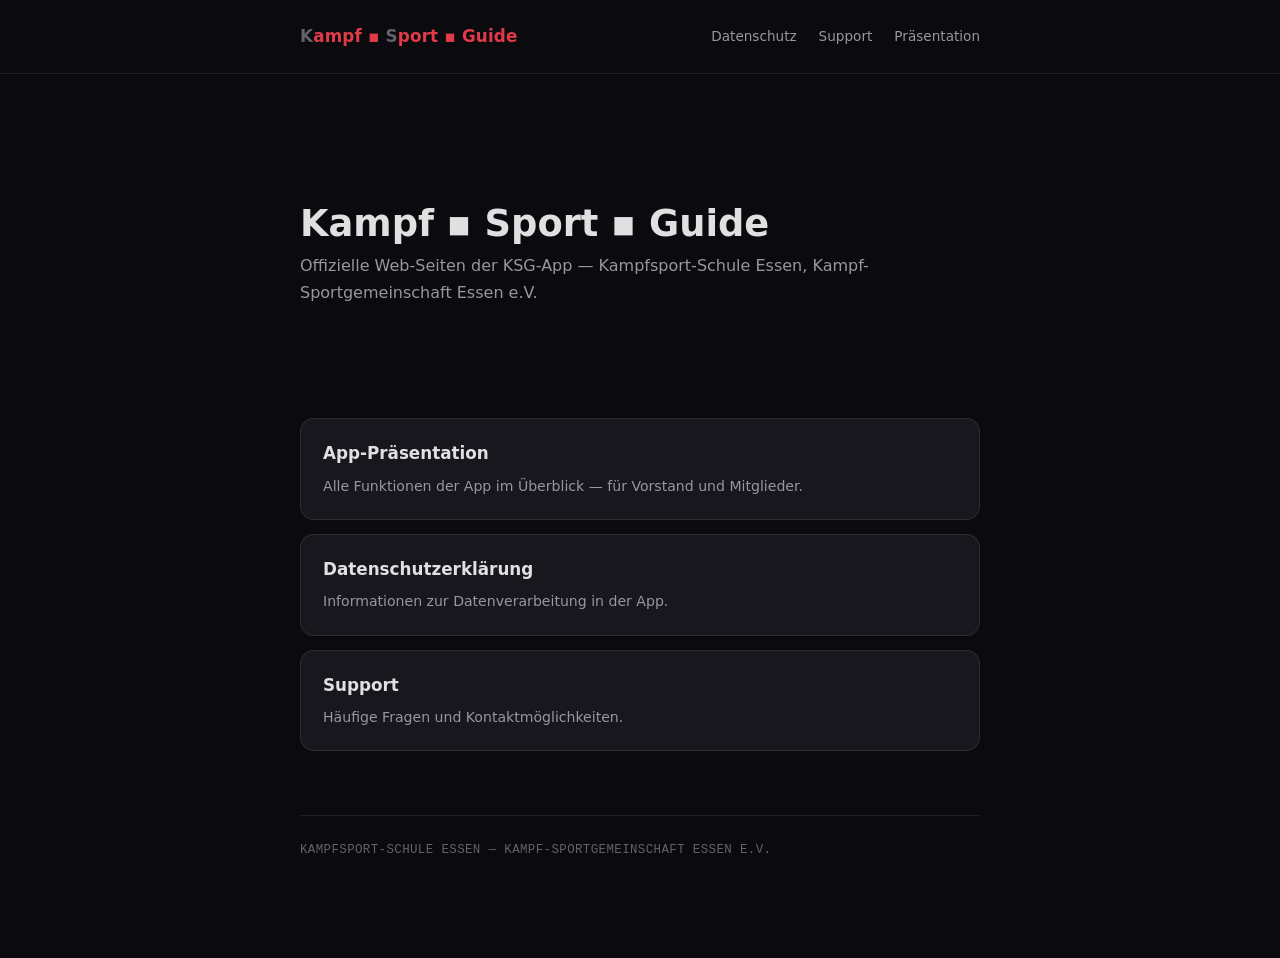
==== index.html @ e783043e "Initial web presence: home, privacy policy draft, support draft, app presentation Hosts the KSG app " ====
<!doctype html>
<html lang="de">
<head>
<meta charset="utf-8" />
<meta name="viewport" content="width=device-width, initial-scale=1" />
<title>Kampf ▪ Sport ▪ Guide</title>
<link rel="stylesheet" href="assets/site.css" />
</head>
<body>

<header class="site-header">
  <div class="wrap">
    <a class="brand" href="index.html"><b>K</b>ampf ▪ <b>S</b>port ▪ <em>Guide</em></a>
    <nav class="site-nav">
      <a href="privacy.html">Datenschutz</a>
      <a href="support.html">Support</a>
      <a href="praesentation/KSG_KB_Praesentation.html">Präsentation</a>
    </nav>
  </div>
</header>

<main class="wrap">
  <div class="home-hero">
    <h1>Kampf ▪ Sport ▪ Guide</h1>
    <p class="subtitle">Offizielle Web-Seiten der KSG-App — Kampfsport-Schule Essen, Kampf-Sportgemeinschaft Essen e.V.</p>
  </div>

  <div class="home-links">
    <a class="home-link" href="praesentation/KSG_KB_Praesentation.html">
      <b>App-Präsentation</b>
      <span>Alle Funktionen der App im Überblick — für Vorstand und Mitglieder.</span>
    </a>
    <a class="home-link" href="privacy.html">
      <b>Datenschutzerklärung</b>
      <span>Informationen zur Datenverarbeitung in der App.</span>
    </a>
    <a class="home-link" href="support.html">
      <b>Support</b>
      <span>Häufige Fragen und Kontaktmöglichkeiten.</span>
    </a>
  </div>

  <div class="site-footer">KAMPFSPORT-SCHULE ESSEN — KAMPF-SPORTGEMEINSCHAFT ESSEN E.V.</div>
</main>

</body>
</html>
---- assets/site.css ----
:root{
  --bg: #0a0a0f;
  --bg-card: #17171d;
  --bg-alt: #1b1b22;
  --line: rgba(255,255,255,.09);
  --line-strong: rgba(255,255,255,.16);
  --text: #e0e0e0;
  --text-dim: #97979f;
  --text-faint: #62626a;
  --accent: #a71928;
  --accent-bright: #e13a49;
  --warn: #f2a93b;
  --warn-soft: rgba(242,169,59,.13);
  --font-body: -apple-system, 'Segoe UI', Roboto, system-ui, sans-serif;
  --font-mono: 'Consolas', 'SF Mono', monospace;
}

*{ box-sizing:border-box; }
html{ background:var(--bg); }
body{
  margin:0; background:var(--bg); color:var(--text);
  font-family:var(--font-body); font-size:16px; line-height:1.7;
  -webkit-font-smoothing:antialiased;
}
a{ color:var(--accent-bright); }
a:hover{ text-decoration:none; }

.wrap{ max-width:760px; margin:0 auto; padding:0 clamp(20px,5vw,40px) 96px; }

.site-header{
  border-bottom:1px solid var(--line); padding:22px 0; margin-bottom:48px;
}
.site-header .wrap{ padding-bottom:0; display:flex; align-items:center; justify-content:space-between; gap:16px; flex-wrap:wrap; }
.brand{ font-weight:800; font-size:1.05rem; text-decoration:none; letter-spacing:.01em; }
.brand b{ color:var(--text-faint); font-weight:800; }
.brand em{ color:var(--accent-bright); font-style:normal; }
.site-nav{ display:flex; gap:22px; font-size:.85rem; }
.site-nav a{ color:var(--text-dim); text-decoration:none; }
.site-nav a:hover{ color:var(--text); }

.draft-banner{
  background:var(--warn-soft); border:1px solid var(--warn); border-radius:10px;
  padding:14px 18px; font-size:.88rem; color:var(--text); margin-bottom:40px;
}
.draft-banner b{ color:var(--warn); }

h1{ font-size:clamp(1.7rem,4vw,2.3rem); line-height:1.2; margin:0 0 6px; text-wrap:balance; }
.subtitle{ color:var(--text-dim); font-size:1rem; margin:0 0 40px; }

h2{ font-size:1.25rem; margin:40px 0 14px; padding-top:24px; border-top:1px solid var(--line); }
h2:first-of-type{ border-top:none; padding-top:0; }
h3{ font-size:1.05rem; margin:26px 0 10px; color:var(--text); }
p{ color:var(--text-dim); margin:0 0 14px; }
ul, ol{ color:var(--text-dim); padding-left:22px; margin:0 0 14px; }
li{ margin-bottom:6px; }
strong{ color:var(--text); font-weight:600; }

.todo{
  display:inline-block; background:var(--warn-soft); border:1px solid var(--warn);
  color:var(--warn); font-family:var(--font-mono); font-size:.78rem; font-weight:600;
  padding:2px 8px; border-radius:6px; margin:2px 0;
}
.todo-block{
  background:var(--warn-soft); border-left:3px solid var(--warn); border-radius:0 8px 8px 0;
  padding:10px 14px; margin:14px 0; font-size:.88rem; color:var(--text);
}
.todo-block b{ color:var(--warn); font-family:var(--font-mono); font-size:.75rem; letter-spacing:.04em; display:block; margin-bottom:4px; }

.contact-card{
  background:var(--bg-card); border:1px solid var(--line); border-radius:14px;
  padding:22px 24px; margin:18px 0; font-style:normal; color:var(--text-dim);
}
.contact-card b{ color:var(--text); }

.site-footer{
  border-top:1px solid var(--line); margin-top:64px; padding-top:24px;
  font-size:.78rem; color:var(--text-faint); font-family:var(--font-mono); letter-spacing:.03em;
}

.home-hero{ padding:80px 0 40px; text-align:left; }
.home-links{ display:grid; gap:14px; margin-top:32px; }
.home-link{
  display:block; background:var(--bg-card); border:1px solid var(--line); border-radius:14px;
  padding:20px 22px; text-decoration:none; color:var(--text); transition:border-color .2s ease, transform .2s ease;
}
.home-link:hover{ border-color:var(--accent-bright); transform:translateX(3px); }
.home-link b{ display:block; font-size:1.05rem; margin-bottom:4px; }
.home-link span{ color:var(--text-dim); font-size:.88rem; }
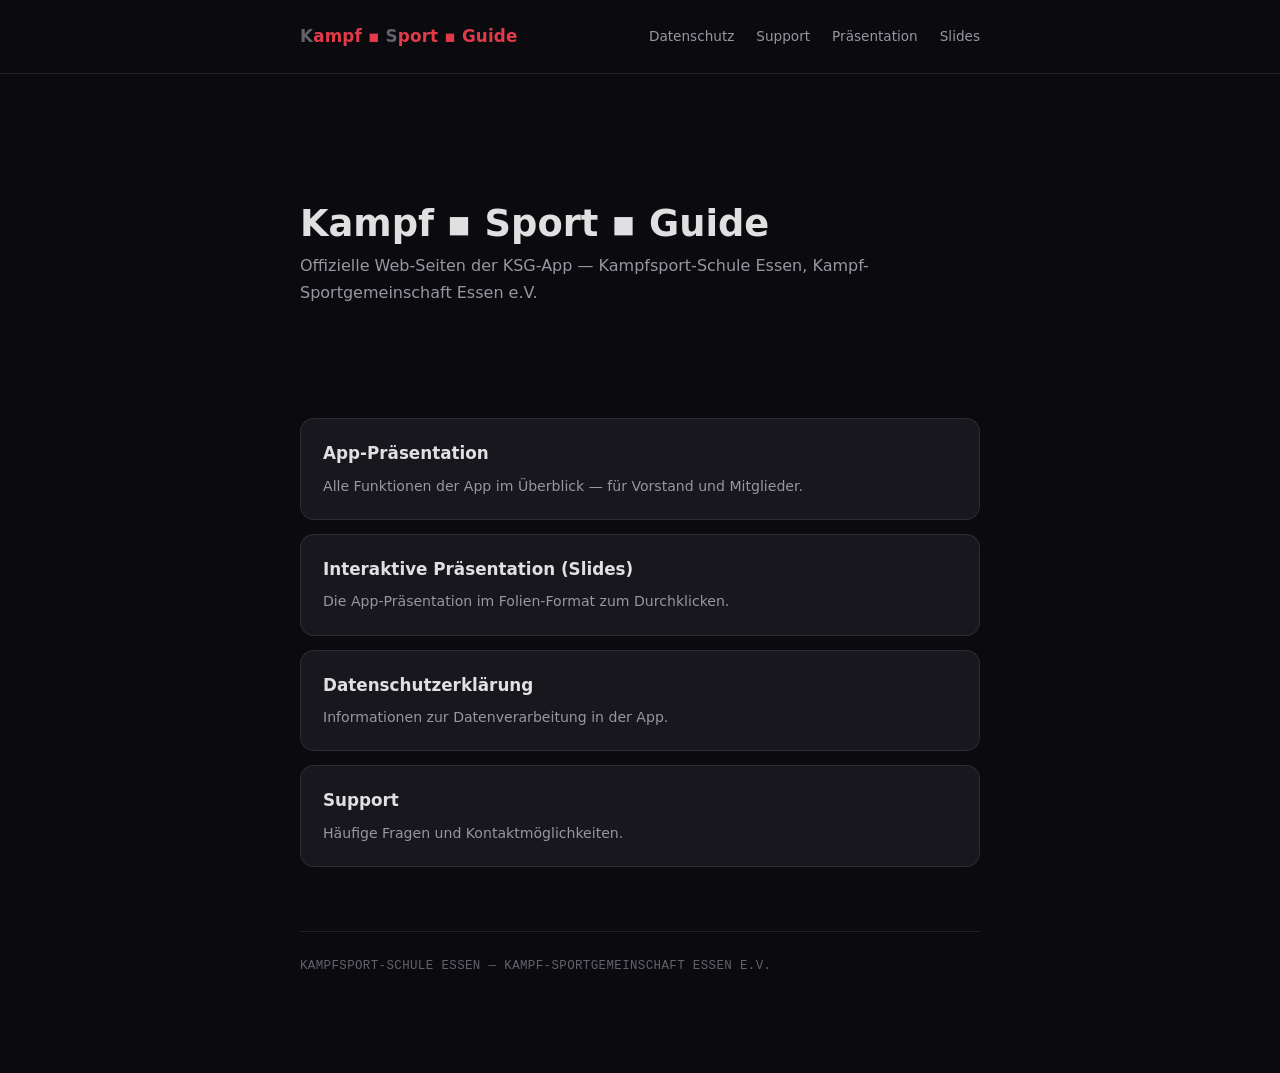
==== commit c3676e3a: "Add interactive slides presentation and link it from the homepage" ====
--- a/index.html
+++ b/index.html
@@ -15,6 +15,7 @@
       <a href="privacy.html">Datenschutz</a>
       <a href="support.html">Support</a>
       <a href="praesentation/KSG_KB_Praesentation.html">Präsentation</a>
+      <a href="praesentation/KSG_KB_Praesentation_Slides.html">Slides</a>
     </nav>
   </div>
 </header>
@@ -29,6 +30,10 @@
     <a class="home-link" href="praesentation/KSG_KB_Praesentation.html">
       <b>App-Präsentation</b>
       <span>Alle Funktionen der App im Überblick — für Vorstand und Mitglieder.</span>
+    </a>
+    <a class="home-link" href="praesentation/KSG_KB_Praesentation_Slides.html">
+      <b>Interaktive Präsentation (Slides)</b>
+      <span>Die App-Präsentation im Folien-Format zum Durchklicken.</span>
     </a>
     <a class="home-link" href="privacy.html">
       <b>Datenschutzerklärung</b>
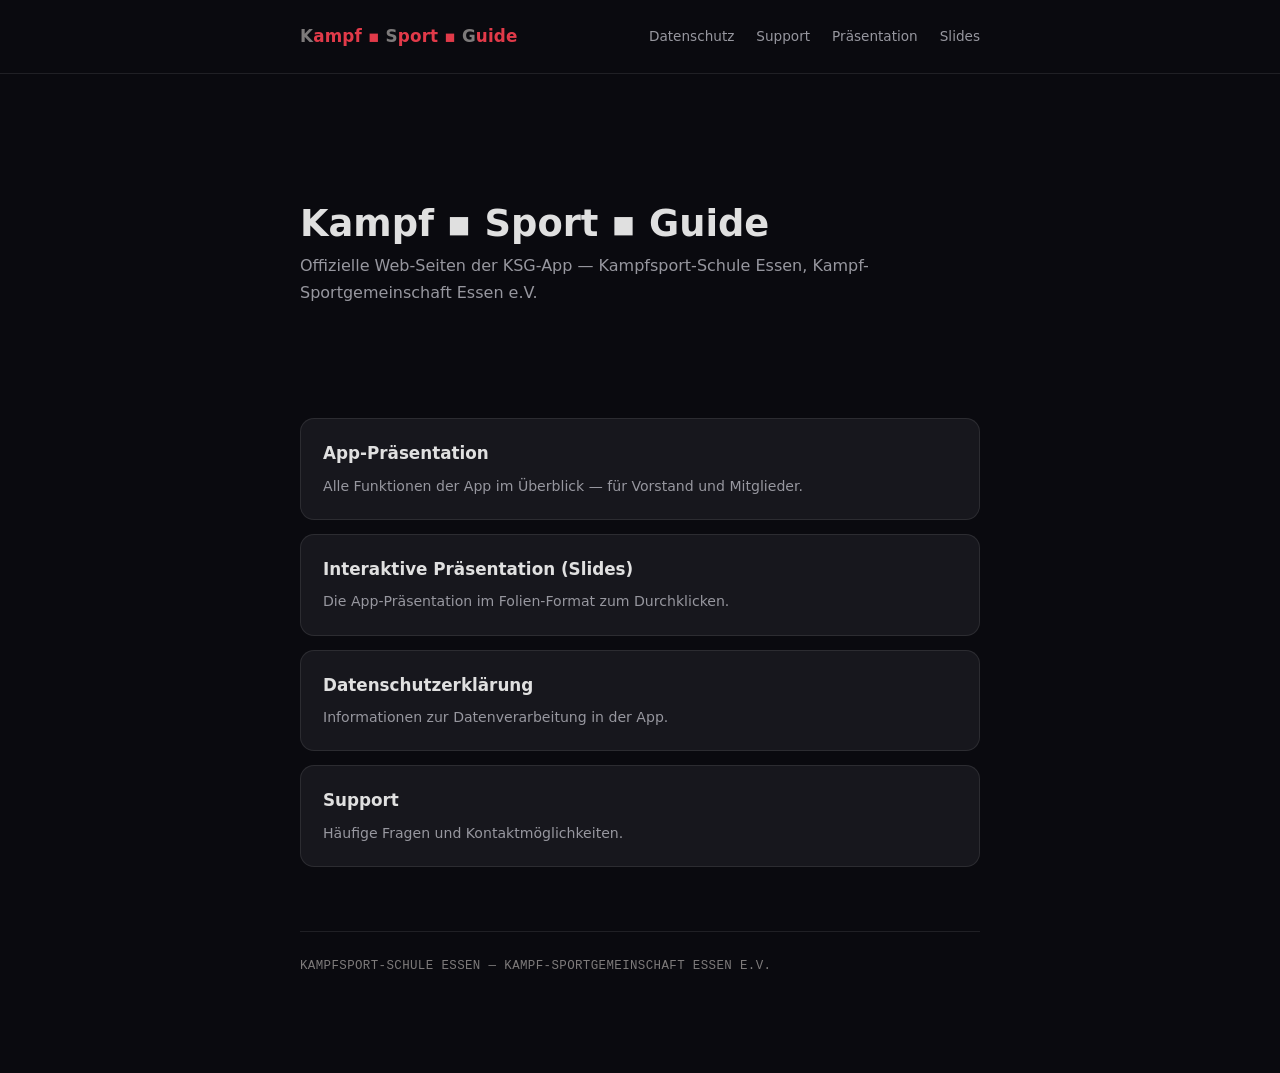
==== commit 93b2e15f: "colorchanges in css" ====
--- a/index.html
+++ b/index.html
@@ -10,7 +10,7 @@
 
 <header class="site-header">
   <div class="wrap">
-    <a class="brand" href="index.html"><b>K</b>ampf ▪ <b>S</b>port ▪ <em>Guide</em></a>
+    <a class="brand" href="index.html"><b>K</b>ampf ▪ <b>S</b>port ▪ <b>G</b>uide</a>
     <nav class="site-nav">
       <a href="privacy.html">Datenschutz</a>
       <a href="support.html">Support</a>
--- a/assets/site.css
+++ b/assets/site.css
@@ -6,7 +6,7 @@
   --line-strong: rgba(255,255,255,.16);
   --text: #e0e0e0;
   --text-dim: #97979f;
-  --text-faint: #62626a;
+  --text-faint: #7d7a7a;
   --accent: #a71928;
   --accent-bright: #e13a49;
   --warn: #f2a93b;
